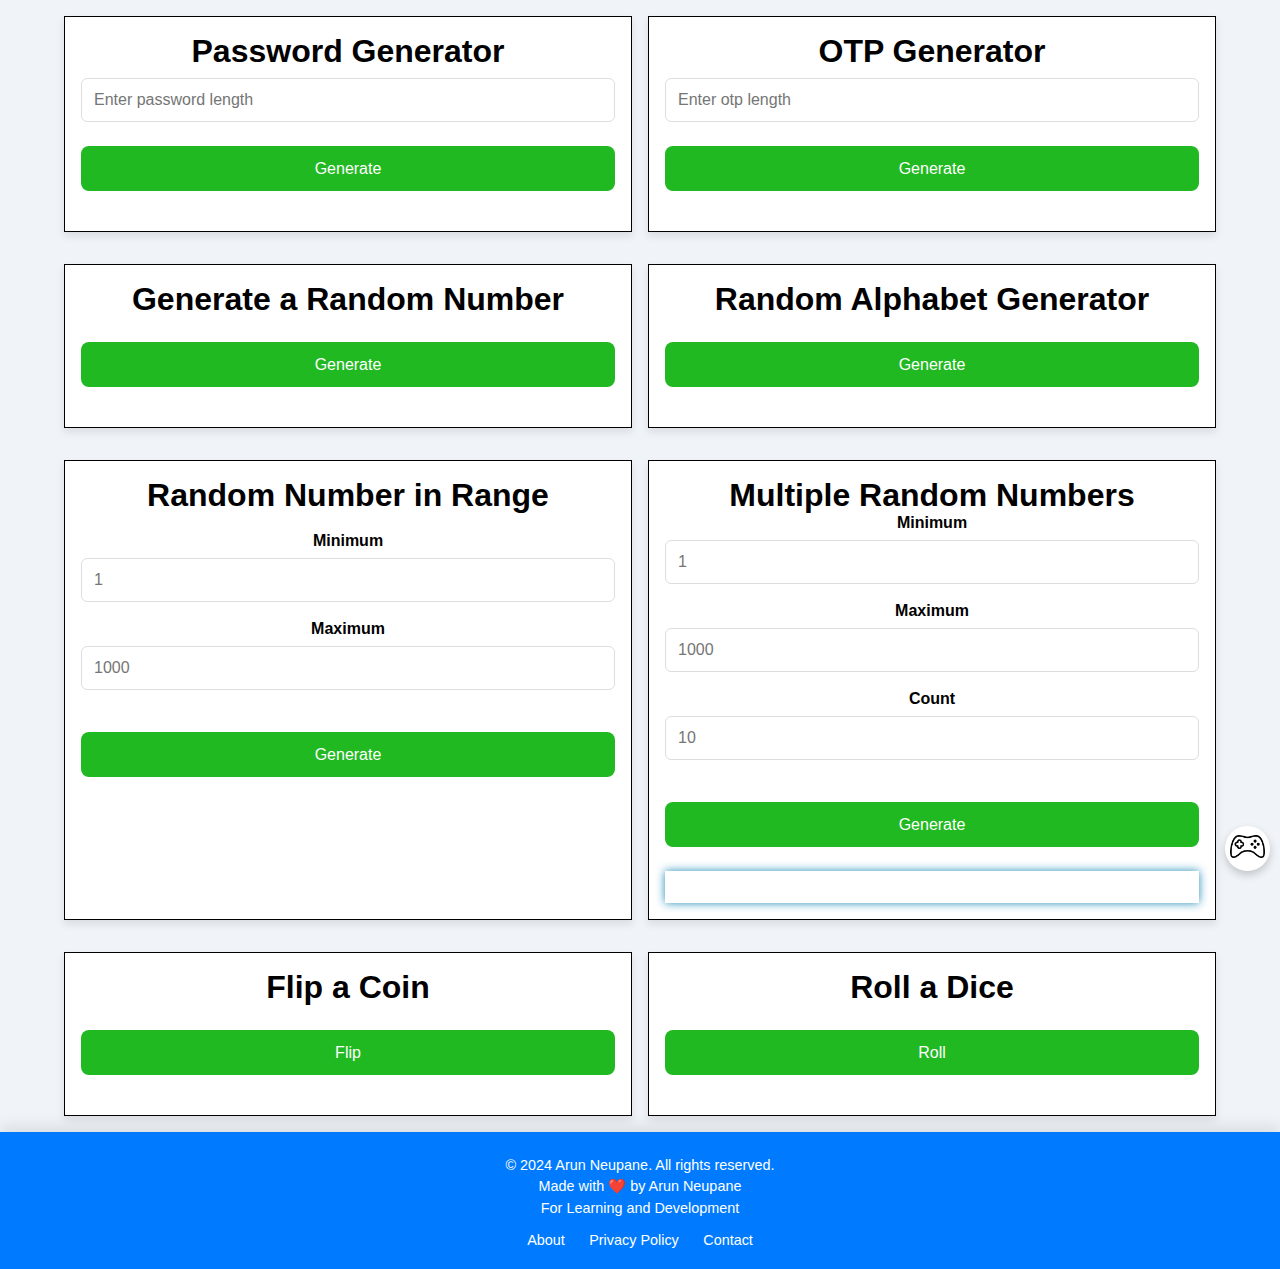
==== index.html @ eaf31600 "initialized repo" ====
<!DOCTYPE html>
<html lang="en">

<head>
    <meta charset="UTF-8">
    <meta name="viewport" content="width=device-width, initial-scale=1.0">
    <title>Random number</title>
    <meta name="description" content="Generate random numbers in range , flip a coin , roll a dice and much more." />
    <meta name="keywords"
        content="random number generator, dice roller, coin flipper , generate number randomly,multiple random number generator, heads or tails flipper, toss a coin, roll a dice" />
    <link rel="icon" href="./images/r.png" type="image/x-icon">

    <link rel="stylesheet" href="./styles.css">
</head>

<body>
    <div class="wrapper">
        <div class="container">
            <div class="section">
                <h1>Password Generator</h1>
                <input type="text" id="password-length" placeholder="Enter password length " title="Password length">
                <button id="generate" onclick="generatePassword();">Generate</button>
                <p id="password" class="password generated"></p>
                <button id="password-copy-btn" class="copy-btn">Copy</button>
            </div>

            <div class="section">
                <h1>OTP Generator</h1>
                <input type="text" id="otp-length" placeholder="Enter otp length" title="Password length">
                <button id="generate-otp" onclick="generateOtp();">Generate</button>
                <div id="otp" class="otp generated"></div>
                <button id="otp-copy-btn" class="copy-btn">Copy</button>
            </div>

            <div class="section">
                <h1>Generate a Random Number</h1>
                <button onclick="randomNumber(1,100)" label="Random Number">Generate</button>
                <div id="randomNumber" class="value generated"></div>
            </div>

            <div class="section">
                <h1>Random Alphabet Generator</h1>
                <button onclick="randomAlpha()">Generate</button>
                <div id="alphabet" class="value generated"></div>
            </div>

            <div class="section">
                <h1>Random Number in Range</h1> <br>
                <label for="min">Minimum</label>
                <input type="text" id="min" label="Minimum number" title="Minimum number" placeholder="1"> <br>
                <label for="max">Maximum</label>
                <input type="text" id="max" label="Maximum number" title="Maximum number" placeholder="1000"> <br>
                <button onclick="randomInRange()">Generate</button>
                <div id="range" class="value generated"></div>
            </div>

            <div class="section">
                <h1>Multiple Random Numbers</h1>
                <label for="min1">Minimum</label>
                <input type="text" id="min1" label="Minimum number" title="Minimum number" placeholder="1"> <br>

                <label for="max1">Maximum</label>
                <input type="text" id="max1" label="Maximum number" title="Maximum number" placeholder="1000"> <br>

                <label for="count">Count</label>
                <input type="text" id="count" title="Number count" placeholder="10"> <br>

                <button onclick="multipleRandoms()">Generate</button>
                <div id="range1" class="value generated"></div>
            </div>

            <div class="section">
                <h1>Flip a Coin</h1>
                <button onclick="coinFlipper();">Flip</button>
                <div class="value generated" id="flip-result"></div>
            </div>

            <div class="section">
                <h1>Roll a Dice</h1>
                <button onclick="diceRoll();">Roll</button>
                <div class="value generated" id="dice-result"></div>
            </div>

        </div>
    </div>

    <button id="play-game-button" onclick="window.location.href='number-guessing-game.html'">
        <img src="./images/console.png" alt="Play a game" class="game-pic">
    </button>


    <div class="notification">
        <img src="./images/me.png" alt="Arun Neupane" />
        <div class="details">
            <div class="name">Copy</div>
            <div class="message">Text copied to clipboard</div>
        </div>
        <span class="material-icons-round btn" onclick="closeNote()">close</span>
    </div>

    <footer>
        <div class="footer-container">
            <div class="footer-info">
                <p>&copy; 2024 Arun Neupane. All rights reserved.</p>
                <p>Made with ❤️ by Arun Neupane</p>
                <p>For Learning and Development</p>
            </div>
            <div class="footer-links">
                <a href="#info-section">About</a>
                <a href="https://allunitconverter.netlify.app/privacy">Privacy Policy</a>
                <a href="https://allunitconverter.netlify.app/contact">Contact</a>
            </div>
        </div>
    </footer>

    <script src="./script.js"></script>
</body>

</html>
---- styles.css ----
* {
  margin: 0;
  padding: 0;
  box-sizing: border-box;
  font-family: roboto, Arial, Helvetica, sans-serif;
}

body {
  overflow-x: hidden;
}

.wrapper {
  width: 100vw;
  padding-top: 1rem;
  display: flex;
  justify-content: center;
  overflow-x: hidden;
  background-color: #f0f4f8;
}

.container {
  width: 90%;
  border-radius: 12px;
  background-color: transparent;
  display: flex;
  flex-wrap: wrap;
  gap: 1rem;
}

.section {
  flex: 1 1 48%;
  display: flex;
  flex-direction: column;
  padding: 1rem;
  border: 1px solid black;
  text-align: center;
  margin-bottom: 1rem;
  background-color: #ffffff;
  box-shadow: 0 4px 8px rgba(0, 0, 0, 0.1);
}

button {
  width: 100%;
  height: 45px;
  border: none;
  font-size: 1rem;
  background-color: #21b921;
  color: #fff;
  margin: 1.5rem 0;
  cursor: pointer;
  border-radius: 8px;
  transition: background 0.3s;
}

button:hover {
  background-color: #1f9f1f;
}

label {
  font-weight: bold;
  font-size: 1rem;
}

input[type="text"] {
  width: 100%;
  padding: 0.75rem;
  font-size: 1rem;
  border: 1px solid #ddd;
  border-radius: 6px;
  outline: none;
  margin-top: 0.5rem;
}

.value {
  font-size: 4rem;
  font-weight: bold;
  width: 100%;
  display: flex;
  align-items: center;
  justify-content: center;
  font-family: roboto;
  box-shadow: 0px 0px 10px rgb(33, 139, 185);
}

.generated {
  cursor: pointer;
}

#range1 {
  font-size: 1rem;
  padding: 1rem;
}

.password {
  margin-bottom: 0;
  text-align: center;
  font-size: 2rem;
  font-weight: bold;
  box-shadow: 0px 0px 10px rgb(33, 139, 185);
}

.otp {
  display: flex;
  justify-content: center;
  flex-wrap: wrap;
  gap: 0.5rem;
}

.otp-num {
  width: 40px;
  height: 40px;
  display: flex;
  justify-content: center;
  align-items: center;
  background-color: #eef6ff;
  font-size: 1.25rem;
  font-weight: bold;
  color: #0078d4;
  border-radius: 6px;
  box-shadow: 0 2px 4px rgba(0, 0, 0, 0.1);
}

.copy-btn {
  display: none;
  background-color: #0078d4;
  color: #fff;
  font-size: 0.9rem;
  padding: 0.5rem 1rem;
  border: none;
  border-radius: 8px;
  cursor: pointer;
  margin-top: 0.5rem;
  transition: background 0.3s;
}

.copy-btn:hover {
  background-color: #005fa3;
}

/* Floating Play Button */
#play-game-button {
  width: 45px;
  height: 45px;
  position: fixed;
  bottom: 5px;
  right: 10px;
  background-color: #ffffff;
  border-radius: 50%;
  box-shadow: 0px 4px 8px rgba(0, 0, 0, 0.2);
  cursor: pointer;
  transition: transform 0.2s ease, background-color 0.2s ease;
  z-index: 999;
}

.game-pic {
  height: 35px;
  width: 35px;
}
#play-game-button:hover {
  background-color: rgba(205, 205, 205, 0.5);
  transform: translateY(-2px);
}

#play-game-button:active {
  transform: translateY(2px);
}

/* Notification */
.notification {
  position: fixed;
  top: 15px;
  left: 50%;
  transform: translate(-50%, -200px);
  background: rgb(0, 0, 0);
  width: fit-content;
  height: 54px;
  box-sizing: border-box;
  padding: 8px;
  border-radius: 15mm;
  display: flex;
  align-items: center;
  justify-content: space-between;
  overflow: hidden;
  box-shadow: rgba(38, 57, 77, 0.7) 0px 20px 30px -10px;
  transition: 0.5s ease-in;
  max-width: 1000px;
}
.notification img {
  width: 32px;
  height: 32px;
  border-radius: 50%;
  border: 4px solid rgb(80, 80, 80);
  transition: 0.35s ease-in;
}
.details {
  display: flex;
  align-items: flex-start;
  justify-content: center;
  flex-direction: column;
  font-family: poppins;
  margin: 0 15px;
  padding: 1px;
  white-space: nowrap;
}
.name {
  font-size: 12px;
  color: rgba(255, 255, 255, 0.6);
}
.message {
  font-size: 14px;
  color: white;
}
.btn {
  width: 35px;
  height: 35px;
  color: white;
  background: rgba(255, 255, 255, 0.2);
  text-align: center;
  line-height: 35px;
  font-size: 12px;
  border-radius: 50%;
  cursor: pointer;
}
.notify {
  background: rgb(226, 230, 233);
  width: 50px;
  height: 50px;
  border-radius: 50%;
  border: none;
  outline: none;
  cursor: pointer;
}
.notify span {
  font-size: 30px;
}
.notification.hidden {
  animation: closeNote 1s ease-in-out;
  transform: translate(-50%, -200px);
  max-width: 54px;
  padding: 0;
}
.notification.hidden img {
  width: 38px;
  height: 38px;
  border: 8px solid rgb(80, 80, 80);
}
@keyframes closeNote {
  0% {
    transform: translate(-50%, 0);
    max-width: 1000px;
    padding: 8px;
  }
  65% {
    transform: translate(-50%, 0);
    max-width: 54px;
    padding: 0px;
  }
  100% {
    transform: translate(-50%, -200px);
    max-width: 54px;
    padding: 0;
  }
}
.notification.active {
  animation: showNote 1s ease-in-out;
  max-width: 1000px;
  transform: translate(-50%, 0);
  padding: 8px;
}
.notification.active img {
  animation: resize 1s ease-in-out;
  width: 32px;
  height: 32px;
  border: 4px solid rgb(80, 80, 80);
}
@keyframes showNote {
  0% {
    transform: translate(-50%, -200px);
    max-width: 54px;
    padding: 0;
  }
  35% {
    transform: translate(-50%, 0px);
    max-width: 54px;
    padding: 0;
  }
  100% {
    transform: translate(-50%, 0px);
    max-width: 1000px;
    padding: 8px;
  }
}
@keyframes resize {
  0%,
  40% {
    width: 38px;
    height: 38px;
    border: 8px solid rgb(80, 80, 80);
  }
  100% {
    width: 32px;
    height: 32px;
    border: 4px solid rgb(80, 80, 80);
  }
}

/* Footer */
footer {
  background-color: #007bff;
  color: white;
  padding: 20px 0;
  text-align: center;
  position: relative;
  bottom: 0;
  width: 100%;
  box-shadow: 0 -5px 15px rgba(0, 0, 0, 0.1);
}

.footer-container {
  display: flex;
  flex-direction: column;
  justify-content: center;
  align-items: center;
}

.footer-info p {
  margin: 5px 0;
  font-size: 0.9rem;
}

.footer-links {
  margin-top: 10px;
}

.footer-links a {
  color: white;
  margin: 0 10px;
  text-decoration: none;
  font-size: 0.9rem;
  transition: color 0.3s;
}

.footer-links a:hover {
  color: #fff;
}

@media (max-width: 768px) {
  .section {
    flex: 1 1 100%;
  }
}
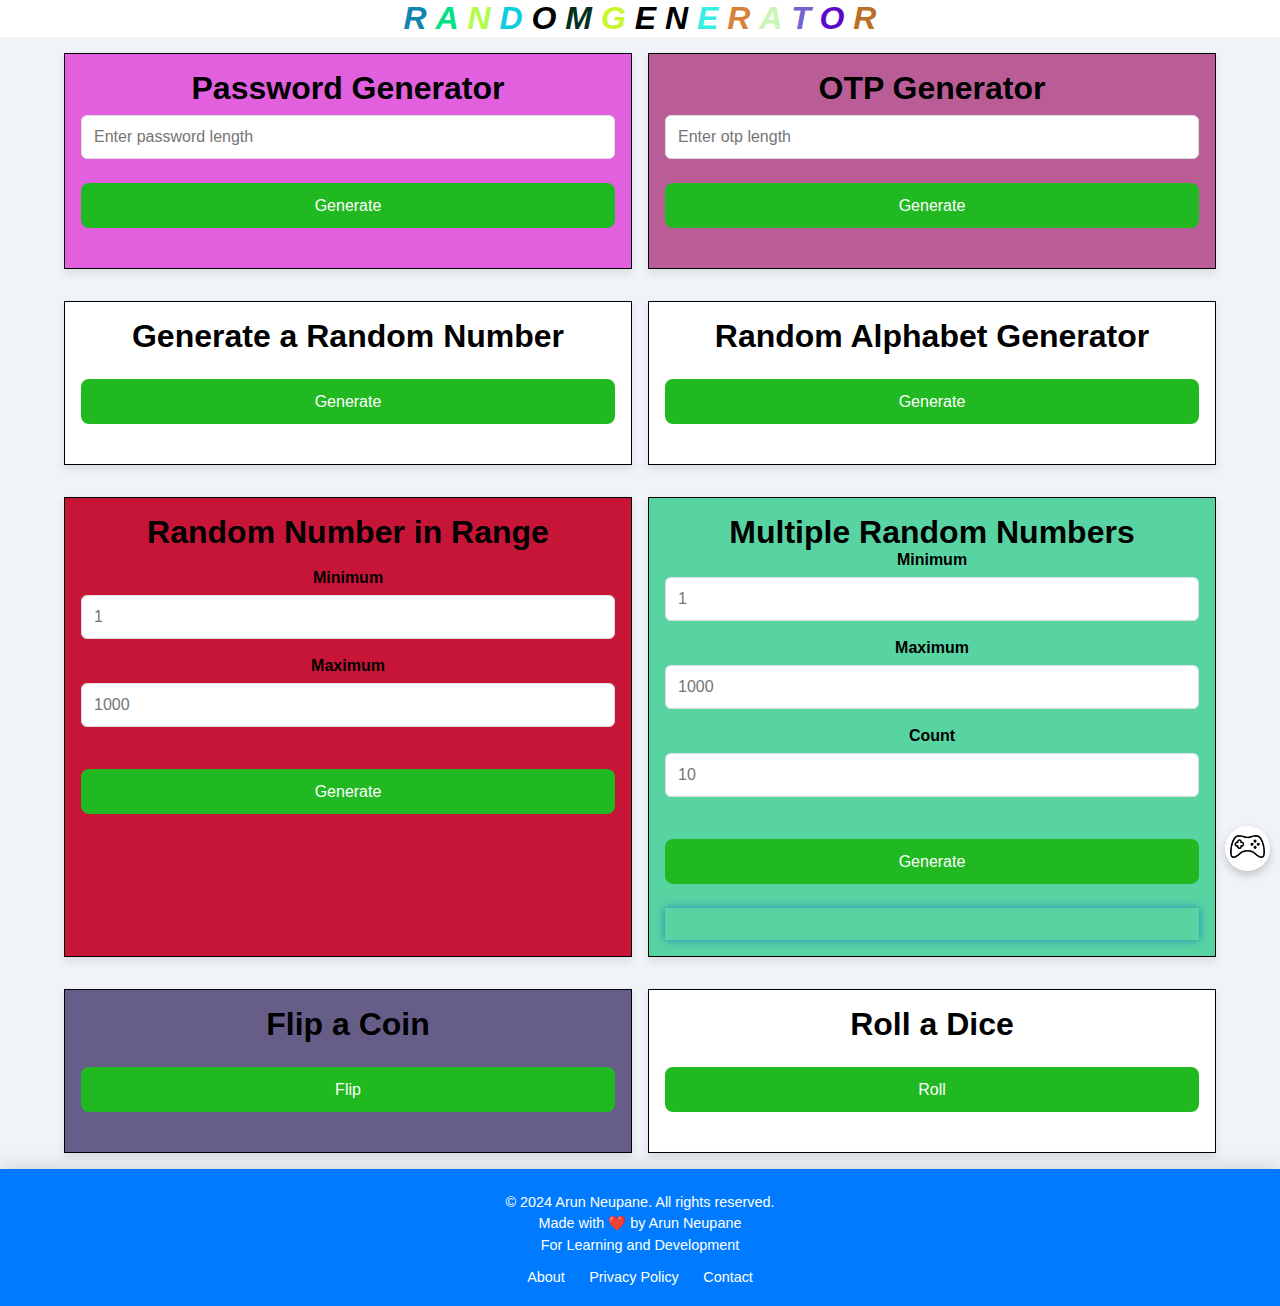
==== commit 1b08bb0e: "bugs : removed i forgot what bug feat: added random colors everywhere and yeah thats it" ====
--- a/index.html
+++ b/index.html
@@ -14,6 +14,23 @@
 </head>
 
 <body>
+    <h1 class="heading">
+        <span class="headings">R</span>
+        <span class="headings">A</span>
+        <span class="headings">N</span>
+        <span class="headings">D</span>
+        <span class="headings">O</span>
+        <span class="headings">M</span>
+        <span class="headings">G</span>
+        <span class="headings">E</span>
+        <span class="headings">N</span>
+        <span class="headings">E</span>
+        <span class="headings">R</span>
+        <span class="headings">A</span>
+        <span class="headings">T</span>
+        <span class="headings">O</span>
+        <span class="headings">R</span>
+    </h1>
     <div class="wrapper">
         <div class="container">
             <div class="section">
--- a/styles.css
+++ b/styles.css
@@ -8,7 +8,12 @@
 body {
   overflow-x: hidden;
 }
-
+.heading {
+  text-align: center;
+  font-style: italic;
+  font-weight: bolder;
+  font-family: Arial, Helvetica, sans-serif;
+}
 .wrapper {
   width: 100vw;
   padding-top: 1rem;
@@ -348,4 +353,7 @@
   .section {
     flex: 1 1 100%;
   }
-}
+  button {
+    height: 50px;
+  }
+}
